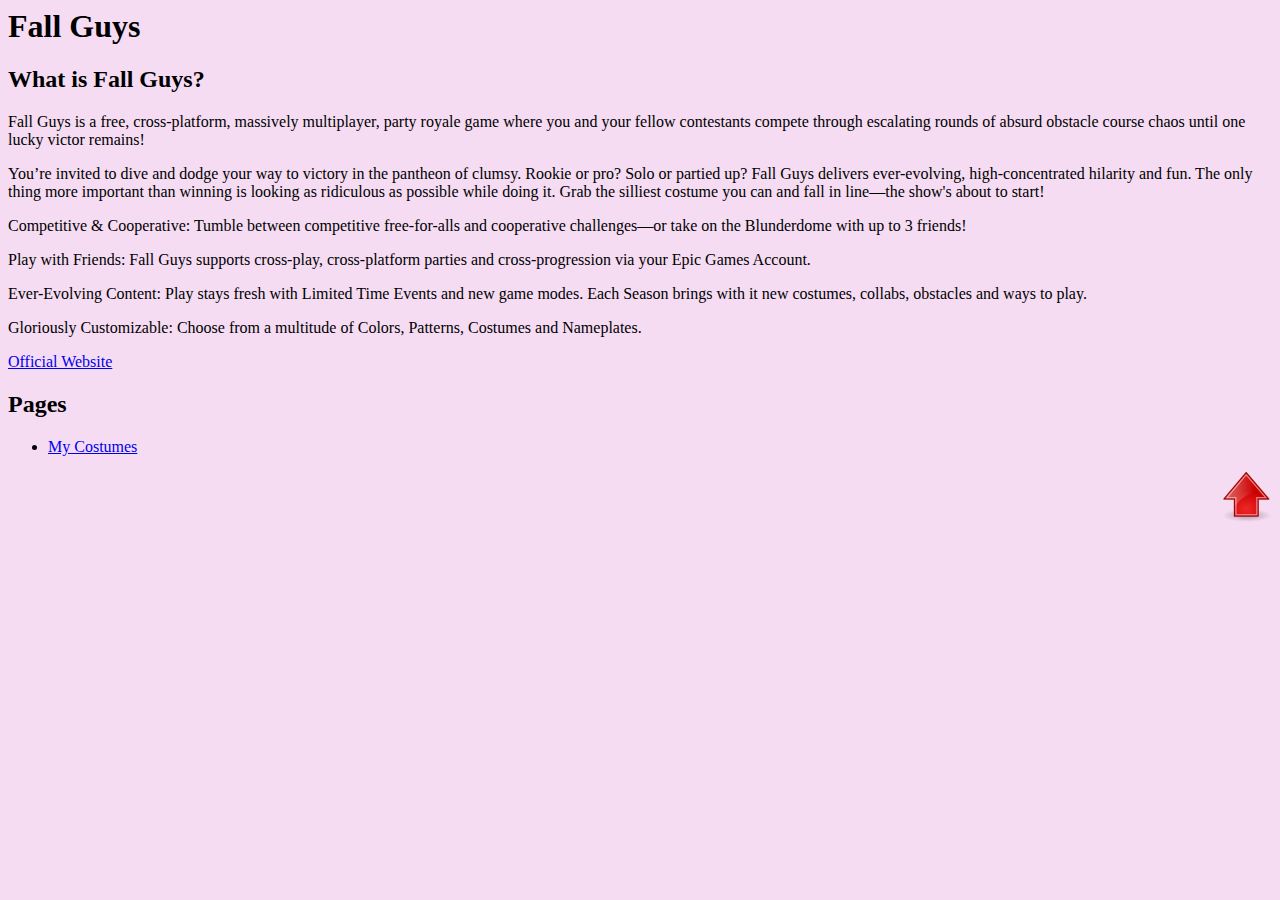
==== index.html @ bdb3c989 "Create page." ====
<html>
  <head>
    <title>Main Page</title>
    <link href="./resources/css/style.css" type="text/css" rel="stylesheet" />
  </head>
  <body>
    <header>
      <h1>Fall Guys</h1>
    </header>
    <h2>What is Fall Guys?</h2>
      <p>Fall Guys is a free, cross-platform, massively multiplayer, party royale game where you and your fellow contestants compete through escalating rounds of absurd obstacle course chaos until one lucky victor remains!</p>
      <p>You’re invited to dive and dodge your way to victory in the pantheon of clumsy. Rookie or pro? Solo or partied up? Fall Guys delivers ever-evolving, high-concentrated hilarity and fun. The only thing more important than winning is looking as ridiculous as possible while doing it. Grab the silliest costume you can and fall in line—the show's about to start!</p>
      <p>Competitive & Cooperative: Tumble between competitive free-for-alls and cooperative challenges—or take on the Blunderdome with up to 3 friends!</p>
      <p>Play with Friends: Fall Guys supports cross-play, cross-platform parties and cross-progression via your Epic Games Account.</p>
      <p>Ever-Evolving Content: Play stays fresh with Limited Time Events and new game modes. Each Season brings with it new costumes, collabs, obstacles and ways to play.</p>
      <p>Gloriously Customizable: Choose from a multitude of Colors, Patterns, Costumes and Nameplates.</p>
      <a href="https://www.fallguys.com" class="button">Official Website</a>
    <h2>Pages</h2>
      <ul>
        <li><a href=".\my_costumes.html" target="_blank">My Costumes</a></li>
      </ul>
      <div align="right"> <!--contains back to top button-->
        <a href="#top"><img src=".\resources\images\back-to-top-arrow.png" alt="Back to top" title="Back to top" width="50" class="button"/></a>
      </div> <!--closes back to top button container-->
  </body>
</html>
---- resources/css/style.css ----
* {background-color: rgb(245, 220, 243);}
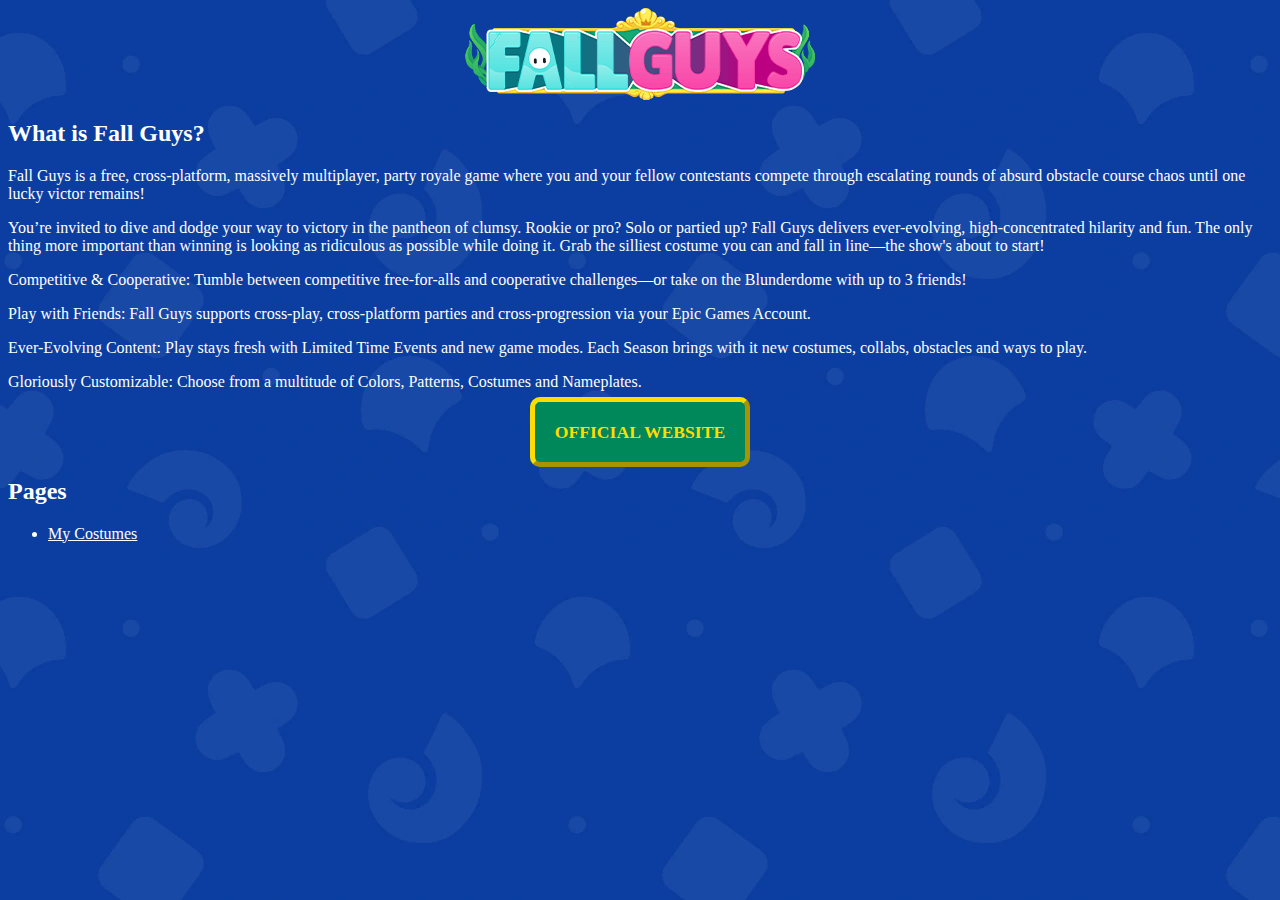
==== commit d5da7776: "Remove reset.css influence. Add backgrounds. Add test.html. Add logo." ====
--- a/index.html
+++ b/index.html
@@ -1,11 +1,15 @@
 <html>
   <head>
-    <title>Main Page</title>
+    <title>Fall Guys</title>
     <link href="./resources/css/style.css" type="text/css" rel="stylesheet" />
+    <link rel="shortcut icon" href="./resources/images/favicon.ico" type="image/x-icon">
+    <link rel="icon" href="./resources/images/favicon.ico" type="image/x-icon">
   </head>
-  <body>
+  <body class="fall-guys-body-ss3">
     <header>
-      <h1>Fall Guys</h1>
+      <div align="center">
+        <a href="https://www.fallguys.com" class="img-link" target="_blank"><img id="logo" src="./resources/images/logo.png" alt="Fall Guys" title="Fall Guys" /></a>
+      </div>
     </header>
     <h2>What is Fall Guys?</h2>
       <p>Fall Guys is a free, cross-platform, massively multiplayer, party royale game where you and your fellow contestants compete through escalating rounds of absurd obstacle course chaos until one lucky victor remains!</p>
@@ -14,13 +18,12 @@
       <p>Play with Friends: Fall Guys supports cross-play, cross-platform parties and cross-progression via your Epic Games Account.</p>
       <p>Ever-Evolving Content: Play stays fresh with Limited Time Events and new game modes. Each Season brings with it new costumes, collabs, obstacles and ways to play.</p>
       <p>Gloriously Customizable: Choose from a multitude of Colors, Patterns, Costumes and Nameplates.</p>
-      <a href="https://www.fallguys.com" class="button">Official Website</a>
+      <div class="button-container" align="center"> <!--contains Official Website button-->
+        <a href="https://www.fallguys.com" class="fall-guys-button-ss3" target="_blank">OFFICIAL WEBSITE</a>
+      </div>
     <h2>Pages</h2>
       <ul>
-        <li><a href=".\my_costumes.html" target="_blank">My Costumes</a></li>
+        <li><a href="./my-costumes.html">My Costumes</a></li>
       </ul>
-      <div align="right"> <!--contains back to top button-->
-        <a href="#top"><img src=".\resources\images\back-to-top-arrow.png" alt="Back to top" title="Back to top" width="50" class="button"/></a>
-      </div> <!--closes back to top button container-->
   </body>
 </html>--- a/resources/css/style.css
+++ b/resources/css/style.css
@@ -1 +1,31 @@
-* {background-color: rgb(245, 220, 243);}+* {
+  color: white;
+}
+
+.fall-guys-body-ss3 {
+  background-image: url('./backgrounds/ss3.png');
+  background-position: top left;
+  background-repeat: repeat;
+}
+
+.fall-guys-button-ss3 {
+  background-color:rgb(0, 135, 90);
+  color: rgb(255, 220, 0);
+  font-family: fantasy;
+  text-decoration: none;
+  font-weight: bold;
+  font-size: 1.1rem;
+  padding: 20px;
+  border: 5px outset rgb(255, 220, 0);
+  border-radius: 10px;
+  transition-duration: .3s;
+}
+
+.fall-guys-button-ss3:hover {
+  padding: 23px;
+  font-size: 1.2rem;
+}
+
+.button-container {
+  padding: 15px;
+}